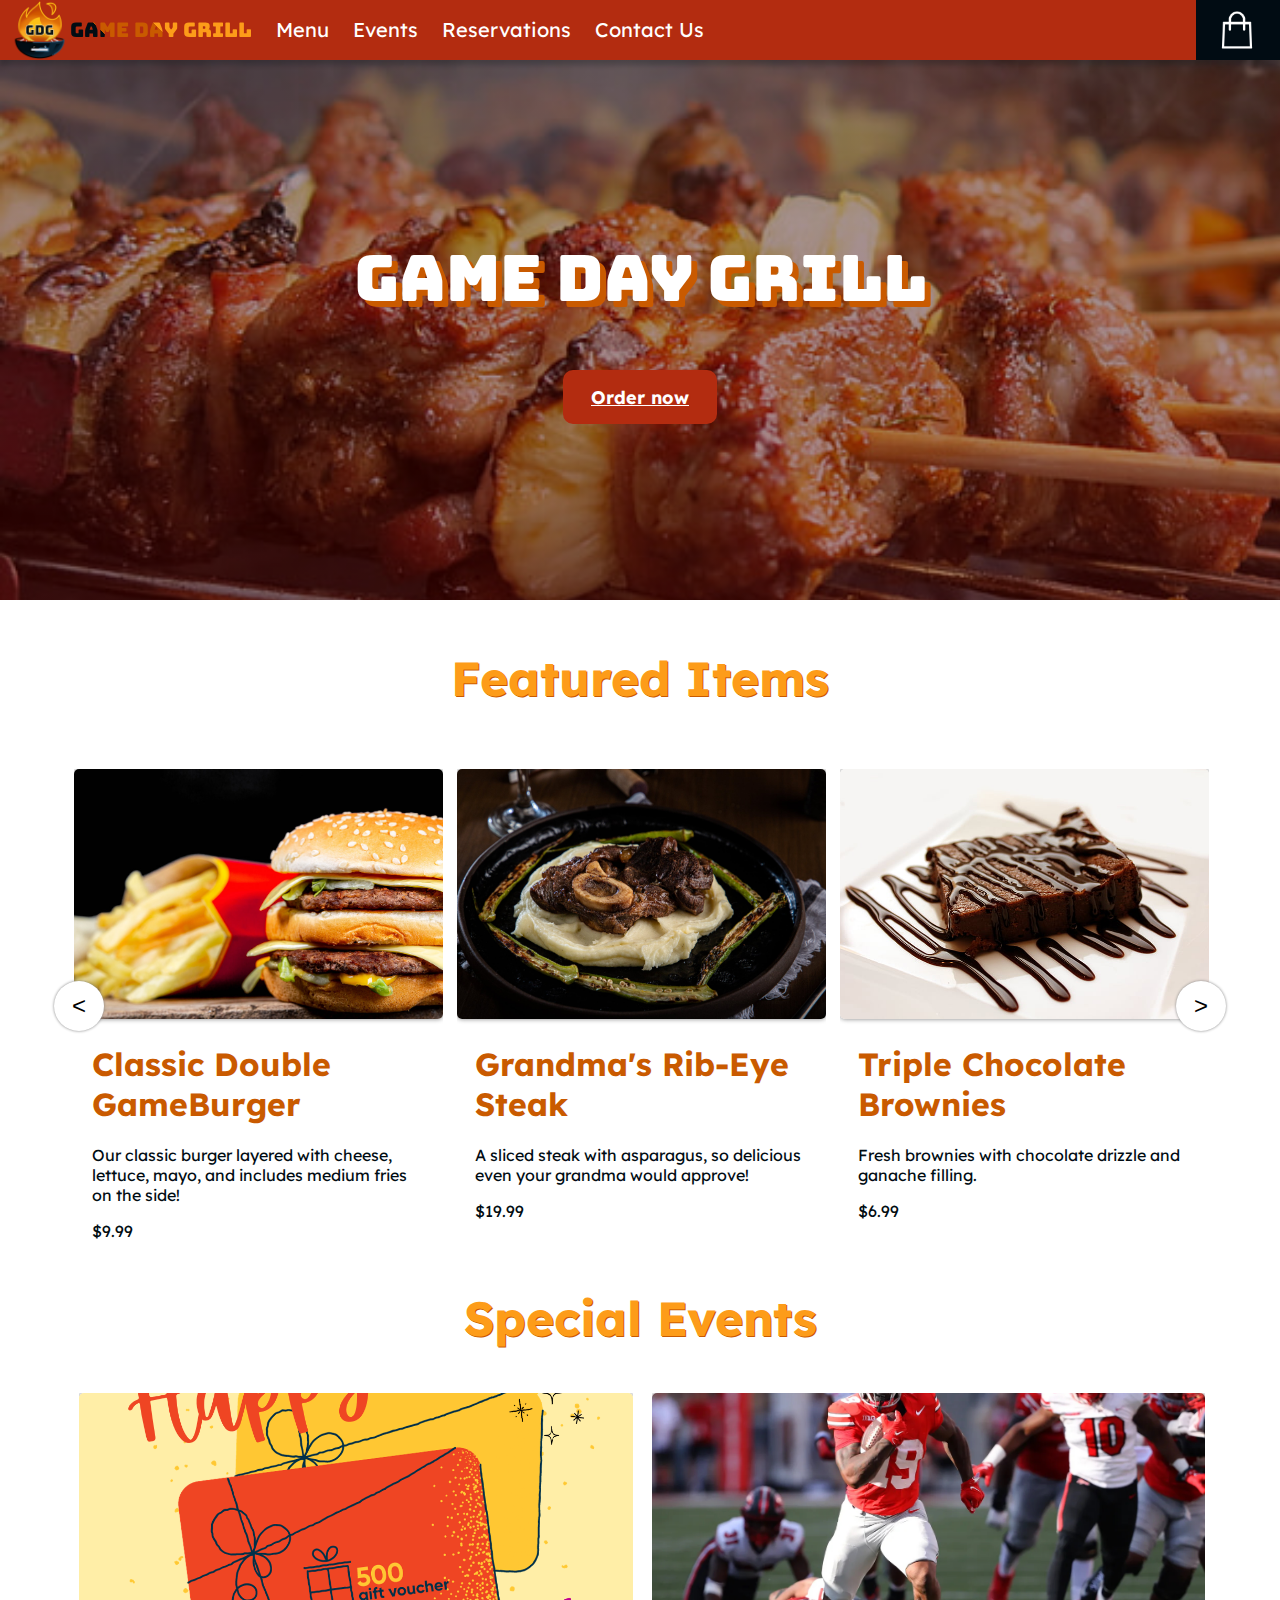
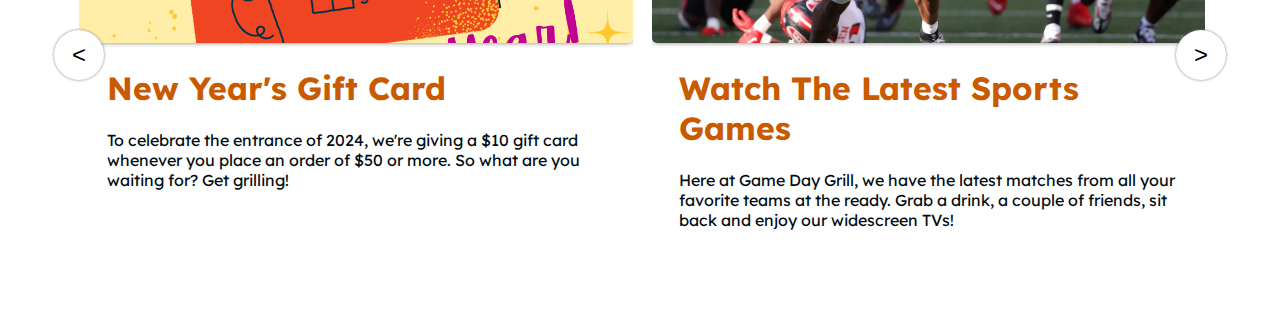
==== index.html @ a536de45 "Made navBar actually responsive this time" ====
<!DOCTYPE html>
<html lang="en-US">
    <head>
        <title>Game Day Grill</title>
        <link rel="icon" type="image/png" href="images/icon.PNG">

        <!-- Linking the General CSS Sheet -->
        <link href="general.css" rel="stylesheet">   <!-- Setting favicon -->

        <meta charset="utf-8" />
        <meta name="viewport" content="width=device-width" />

        <!-- Making homepage-specific CSS -->
        <style>
            .homeHeader{
                display: flex;
                margin-top: 60px;
                height: 60vh;
                background: linear-gradient( rgba(0, 0, 0, 0.368), rgba(91, 0, 0, 0.522) ), url("images/header.jpeg");
                background-size: cover;
                background-position-y: 80vh;
                background-attachment: fixed;
                text-align: center;
            }
                .homeWrapper{
                    margin: auto;
                }
                    .homeHeader h1{
                        font: 4rem "Bungee", sans-serif;
                        color: white;
                        text-shadow: 6px 6px var(--subAccent);
                        margin: 0;
                    }
                    .orderButton{
                        display: inline-flex;
                        justify-content: center;
                        align-items: center;
                        background-color: var(--darkAccent);
                        border: 2px solid var(--darkAccent);
                        border-radius: 10px;
                        height: 50px;
                        width: 150px;
                        text-shadow: 1px 1px 1px var(--darkAccent);
                        font: bold 18px "Lexend", sans-serif;
                        color: white;
                        margin-top: 50px;
                        transition: all 0.2s ease-out;
                    }
                    .homeWrapper a:hover{
                        background-color: var(--subAccent);
                        border-color: var(--subAccent);
                    }

                .menuHeader{
                    font: bold 3rem "Lexend", sans-serif;
                    width: 100%;
                    margin: 1em auto;
                    color: var(--subBg);
                    text-shadow: 1px 1px var(--subAccent);
                    text-align: center;
                }
                .menuContainer{
                    height: 500px;
                    max-width: 90%;
                    margin: auto;
                    position: relative;
                }
                    .menuContainer:hover{
                            cursor: grab;
                    }
                    .menuContainer button{
                        background-color: white;
                        border: none;
                        border-radius: 50%;
                        box-shadow: 0px 0px 3px gray;
                        position: absolute;
                        height: 50px;
                        width: 50px;
                        font-size: 1.5rem;
                        z-index: 1;
                        top: 50%;
                        transform: translateY(-50%);
                    }
                    .menuContainer button:hover{
                        cursor: pointer;
                    }
                    .menuContainer button:first-child{
                        left: -10px;
                    }
                    .menuContainer button:last-child{
                        right: -10px;
                    }

                    .menuWrapper{
                        height: 100%;
                        scroll-behavior: smooth;
                        white-space: nowrap;
                        overflow: hidden;
                    }
                    .menuWrapper.dragging{
                        cursor: grabbing;
                        scroll-behavior: auto;
                    }
                        .menuWrapper .slideItem{
                            display: inline-block;
                            width: calc(calc(100% - 45px) / 3);
                            height: 95%;
                            margin-left: 10px;
                            margin-top: 12.5px;
                            vertical-align: middle;
                            overflow: scroll;
                        }
                        .menuWrapper .slideItem:last-child{
                            margin-right: 10px;
                        }
                            .menuWrapper .slideImg{
                                object-fit: cover;
                                width: 100%;
                                height: 250px;
                                border-radius: 5px;
                                box-shadow: 0px 0px 5px gray;
                                /* box-shadow: 7px 7px 0 var(--subBg); */
                            }
                .slideText{
                    white-space: normal;
                    font-size: 1rem;
                    width: 90%;
                    margin: auto;
                    text-align: left;
                }
                .slideText h1{
                    display: block;
                    font-size: 2rem;
                    height: fit-content;
                    color: var(--subAccent);
                }
                .slideText p{
                    height: fit-content;
                }
                @media screen and (max-width: 1140px){
                    .menuWrapper .slideItem{
                        width: calc(calc(100% - 30px) / 2);
                    }
                }

                @media screen and (max-width: 950px){
                    .menuWrapper .slideItem{
                        width: calc(100% - 20px);
                    }
                }

                @media screen and (max-width: 400px){
                    .menuContainer{
                        height: 600px;
                    }
                }

            .eventsHeader{
                font: bold 3rem "Lexend", sans-serif;
                width: 100%;
                margin: 2em em;
                color: var(--subBg);
                text-shadow: 1px 1px var(--subAccent);
                text-align: center;
            }
            .eventsContainer{
                height: 550px;
                max-width: 90%;
                margin: auto;
                position: relative;
            }
                .eventsContainer:hover{
                    cursor: grab;
                }
                .eventsContainer button{
                    background-color: white;
                    border: none;
                    border-radius: 50%;
                    box-shadow: 0px 0px 3px gray;
                    position: absolute;
                    height: 50px;
                    width: 50px;
                    font-size: 1.5rem;
                    z-index: 1;
                    top: 50%;
                    transform: translateY(-50%);
                }
                .eventsContainer button:hover{
                    cursor: pointer;
                }
                .eventsContainer button:first-child{
                    left: -10px;
                }
                .eventsContainer button:last-child{
                    right: -10px;
                }

                .eventsWrapper{
                    height: 100%;
                    scroll-behavior: smooth;
                    white-space: nowrap;
                    overflow: hidden;
                }
                    .eventsWrapper.dragging{
                        cursor: grabbing;
                        scroll-behavior: auto;
                    }
                    .eventsWrapper .slideItem{
                        display: inline-block;
                        width: calc(calc(100% - 45px) / 2);
                        height: 95%;
                        margin-top: 12.5px;
                        margin-left: 15px;
                        vertical-align: middle;
                        overflow: scroll;
                    }
                        .eventsWrapper .slideItem:last-child{
                            margin-right: 15px;
                            text-align: center;
                            border-radius: 5px;
                            font-size: 1.5rem;
                        }
                        .eventsWrapper .slideItem:last-child p{
                            margin-top: 50px;
                        }
                        .eventsWrapper .slideImg{
                            object-fit: cover;
                            width: 100%;
                            height: 250px;
                            border-radius: 5px;
                            box-shadow: 0px 0px 5px gray;
                        }
                        .eventsWrapper a{
                            background-color: var(--darkAccent);
                            border-radius: 15px;
                            width: 50%;
                            height: 20%;
                            color: white;
                            display: inline-flex;
                            justify-content: center;
                            align-items: center;
                            height: 10%;
                            width: 50%;
                            font: bold 18px "Lexend", sans-serif;
                            color: white;
                        }
                        .eventsWrapper a:hover{
                            transition: all 0.2s ease-out;
                            cursor: pointer;
                            background-color: var(--subAccent);
                        }
                @media (max-width: 1015px){
                    .eventsWrapper .slideItem{
                        width: calc(100% - 20px);
                    }
                }

                @media (max-width: 500px){
                    .eventsContainer{
                        height: 700px;
                    }
                }
        </style>
    </head>

    <body>
        <nav class="navBar">
            <a href="index.html"><img src="images/icon.PNG"><p>Game Day Grill</p></a>
            <a href="menu.html">Menu</a>
            <a href="events.html">Events</a>
            <a href="reservations.html">Reservations</a>
            <a href="contact-us.html">Contact Us</a>
            <button onclick="updateNavBar()">&#9776;</button>
            <a href="cart.html"></a>
        </nav>

        <div class="homeHeader">
            <div class="homeWrapper">
                <h1>Game Day Grill</h1>
                <a class="orderButton" href="menu.html">Order now</a>
            </div>
        </div>
        
        <h1 class="menuHeader">Featured Items</h1>

        <div class="menuContainer">
            <button class="arrowSlider" id="left">&lt;</button>
            <div class="menuWrapper">
                <div class="slideItem" draggable="false">
                    <!-- Original photo: https://foto.wuestenigel.com/burger-and-fries-on-dark-background/
                        The license requires it to be linked back: https://creativecommons.org/licenses/by/2.0/ -->
                    <img src="images/burger-fries.jpeg" class="slideImg" alt="Image of a double burger and fries in the background">
                    <div class="slideText">
                        <h1>Classic Double GameBurger</h1>
                        <p>Our classic burger layered with cheese, lettuce, mayo, and includes medium fries on the side!</p>
                        <p>$9.99 </p>
                    </div>
                </div>
                <div class="slideItem" draggable="false">
                    <!-- Note: https://www.flickr.com/photos/ilove9and23/11497620976 is the source of the image. 
                        Title: 12oz Rib Eye Steak with Mashed Potatoes and Buttered Broccoli
                        Author: Debbie Tingzon 
                        License: Creative Commons by 2.0-->
                    <img src="images/steak-with-mashed-potatoes.jpeg" class="slideImg" alt="Image of a rib-eyed steak with mashed potatoes and broccoli">
                    <div class="slideText">
                        <h1>Grandma's Rib-Eye Steak</h1>
                        <p>A sliced steak with asparagus, so delicious even your grandma would approve! </p>
                        <p>$19.99 </p>
                    </div>
                </div>
                <div class="slideItem" draggable="false">
                    <img src="images/brownies.jpeg" class="slideImg" alt="A chocolate brownie on a white plate decorated with chocolate drizzle">
                    <div class="slideText">
                        <h1>Triple Chocolate Brownies</h1>
                        <p>Fresh brownies with chocolate drizzle and ganache filling.</p>
                        <p>$6.99 </p>
                    </div>
                </div>
                <div class="slideItem" draggable="false">
                    <img src="images/passion-fruit-daiquiri.jpeg" class="slideImg">
                    <div class="slideText">
                        <h1>Passion Fruit Daquiri</h1>
                        <p>A smooth, sweet drink that pairs perfectly with night of fun and laughter.</p>
                        <p>$8.99</p>
                    </div>
                </div>
                <div class="slideItem" draggable="false">
                    <!-- original source: https://foto.wuestenigel.com/cottage-cheese-sweet-balls-deep-fried/
                        license: https://creativecommons.org/licenses/by/2.0/ -->
                    <img src="images/cheese-louise.jpeg" class="slideImg">
                    <div class="slideText">
                        <h1>Cheese Louise!</h1>
                        <p>Deep fried mozzarella balls that fill your mouth with delicious cheese in every bite.</p>
                        <p>$6.99</p>
                    </div>
                </div>
            </div>
            <button class="arrowSlider" id="right">&gt;</button>
        </div>

        <h1 class="eventsHeader">Special Events</h1>

        <div class="eventsContainer">
            <button class="arrowSlider" id="left">&lt;</button>
            <div class="eventsWrapper">
                <div class="slideItem" draggable="false">
                    <img src="images/promotion.png" class="slideImg">
                    <div class="slideText">
                        <h1>New Year's Gift Card</h1>
                        <p>To celebrate the entrance of 2024, we're giving a $10 gift card whenever you place an order of $50 or more. So what are you waiting for? Get grilling!</p>
                    </div>
                </div>
                <div class="slideItem" draggable="false">
                    <img src="images/football-touchdown.jpg" alt="Ohio State running back Chip Trayanum (19) runs for a touchdown during the second quarter against Western Kentucky"class="slideImg">
                    <div class="slideText">
                        <h1>Watch The Latest Sports Games</h1>
                        <p>Here at Game Day Grill, we have the latest matches from all your favorite teams at the ready. Grab a drink, a couple of friends, sit back and enjoy our widescreen TVs!</p>
                    </div>
                </div>
                <div class="slideItem" draggable="false">
                    <img src="images/pool-table.jpg!d" alt="Two female friends enjoying pool game" class="slideImg">
                    <div class="slideText">
                        <h1>Play Games With Your Friends and Family</h1>
                        <p>Want something else to do during off-season? We offer a variety of games, tables, and places to have fun while you eat! Every day is a Game Day.</p>
                    </div>
                </div>
                <div class="slideItem" draggable="false">
                    <p>Still interested?</p>
                    <a href="events.html"tabindex="0">Learn More</a>
                </div>
            </div>
            <button class="arrowSlider" id="right">&gt;</button>
        </div>
    </body>

    <script src="index.js"></script>
    <script src="general.js"></script>
</html>
---- general.css ----
/* Importing Google Fonts */
@import url('https://fonts.googleapis.com/css2?family=Bungee&family=Lexend:wght@400;800&family=Poppins&display=swap');

html {
    background-color: white;
}

:root {
    --mainBg: #DADCE7;
    --subBg: #fd9c19;
    --mainText: #010C13;
    --accent: #ffe84f;
    --subAccent: #c95a00;
    --darkAccent: #b32c10;
}

body {
    max-width: 1800px;
    margin: auto; /* this centers the body horizontally */
    color: var(--mainText);
    font: 1rem "Lexend", sans-serif; /* font size is subject to change depending on accessibility */
}

.navBar{
    width: 100%;
    max-width: 1800px;
    height: 60px;
    box-shadow: 0px 5px 5px #010c133b;
    background-color: var(--darkAccent);
    position: fixed;
    top: 0;
    z-index: 2;
}

.navBar a{
    color: white;
    line-height: 60px;
    text-align: center;
    font-size: 20px;
    padding: 0px 12px;
    text-decoration: none;
    height: 60px;
    float: left;
    background-color: var(--darkAccent);
    transition: background-color 0.3s ease-in;  /* to make the links fade in and out when hovered */
}

.navBar button{
    display: none;
    float: right;
    height: 60px;
    width: 60px;
    font-size: 40px;
    background-color: var(--darkAccent);
    color: white;
    border: none;
    transition: background-color 0.3s ease-in;  /* to make the button fade in and out when hovered */
}

.navBar a:hover, .navBar button:hover{
    cursor: pointer;
    background-color: var(--subAccent);
}

.navBar a:focus, .navBar a:last-child:focus, .navBar button:focus{
    outline: none;
    background-color: var(--subAccent);
}

.navBar a.active{
    background-color: var(--subBg);
    color: var(--mainText);
}

.navBar a.active:focus{
    background-color: var(--subAccent);
}

.navBar a:first-child{
    display: flex;
    justify-content: center;
    align-items: center;
    padding-left: 10px;
    font-family: "Bungee", sans-serif;
    color: black;
    margin: auto;
}

.navBar a:first-child img{
    height: 60px;
}

.navBar a:first-child p{
    background-color: var(--mainText);
    background-image: linear-gradient(
            45deg,
            var(--mainText) 25%, 
            var(--subAccent) 25%, 
            var(--subAccent) 50%, 
            var(--subBg) 50%);
    background-size: 100%;
    background-repeat: repeat;
    -webkit-background-clip: text;
    -webkit-text-fill-color: transparent; 
    animation: move-text-bg-reverse 0.5s ease forwards;
}

.navBar a:first-child p:hover{
    animation: move-text-bg 0.5s ease-in forwards;
}

@keyframes move-text-bg {
    0% {
        background-size: 100%;
    }
    100% {
        background-size: 650%;
    }
}

@keyframes move-text-bg-reverse {
    0% {
        background-size: 650%;
    }
    100% {
        background-size: 100%;
    }
}
.navBar a:first-child:hover, a:last-child:hover{
    background-color: var(--darkAccent);
}

.navBar a:last-child{
    float: right;
    background-color: var(--mainText);
    background-image: url("images/shopping-bag.png");
    background-size: 50%;
    width: 60px;
    background-position: 20px;
    background-repeat: no-repeat;
}

/* might change this to be a js function */
@media screen and (max-width: 800px){
    .navBar > a{
        display: none;
    }

    .navBar.responsive {position: relative;}
    .navBar.responsive button {
        position: absolute;
        right: 0;
        top: 0;
    }
    .navBar.responsive a:last-child{
        position: absolute;
        right: 60px;
        top: 0;
    }
    .navBar.responsive a {
        float: none;
        display: block;
        text-align: left;
    }
    .navBar a:first-child{
        display: flex;
        justify-content: left;
    }
    .navBar a:last-child, .navBar button{
        display: block;
    }
}

@media screen and (max-width: 450px){
    .navBar a p{
        display: none;
    }
    .navBar a:first-child{
        margin-left: 5px;
        background-size: 70%;
    }
}
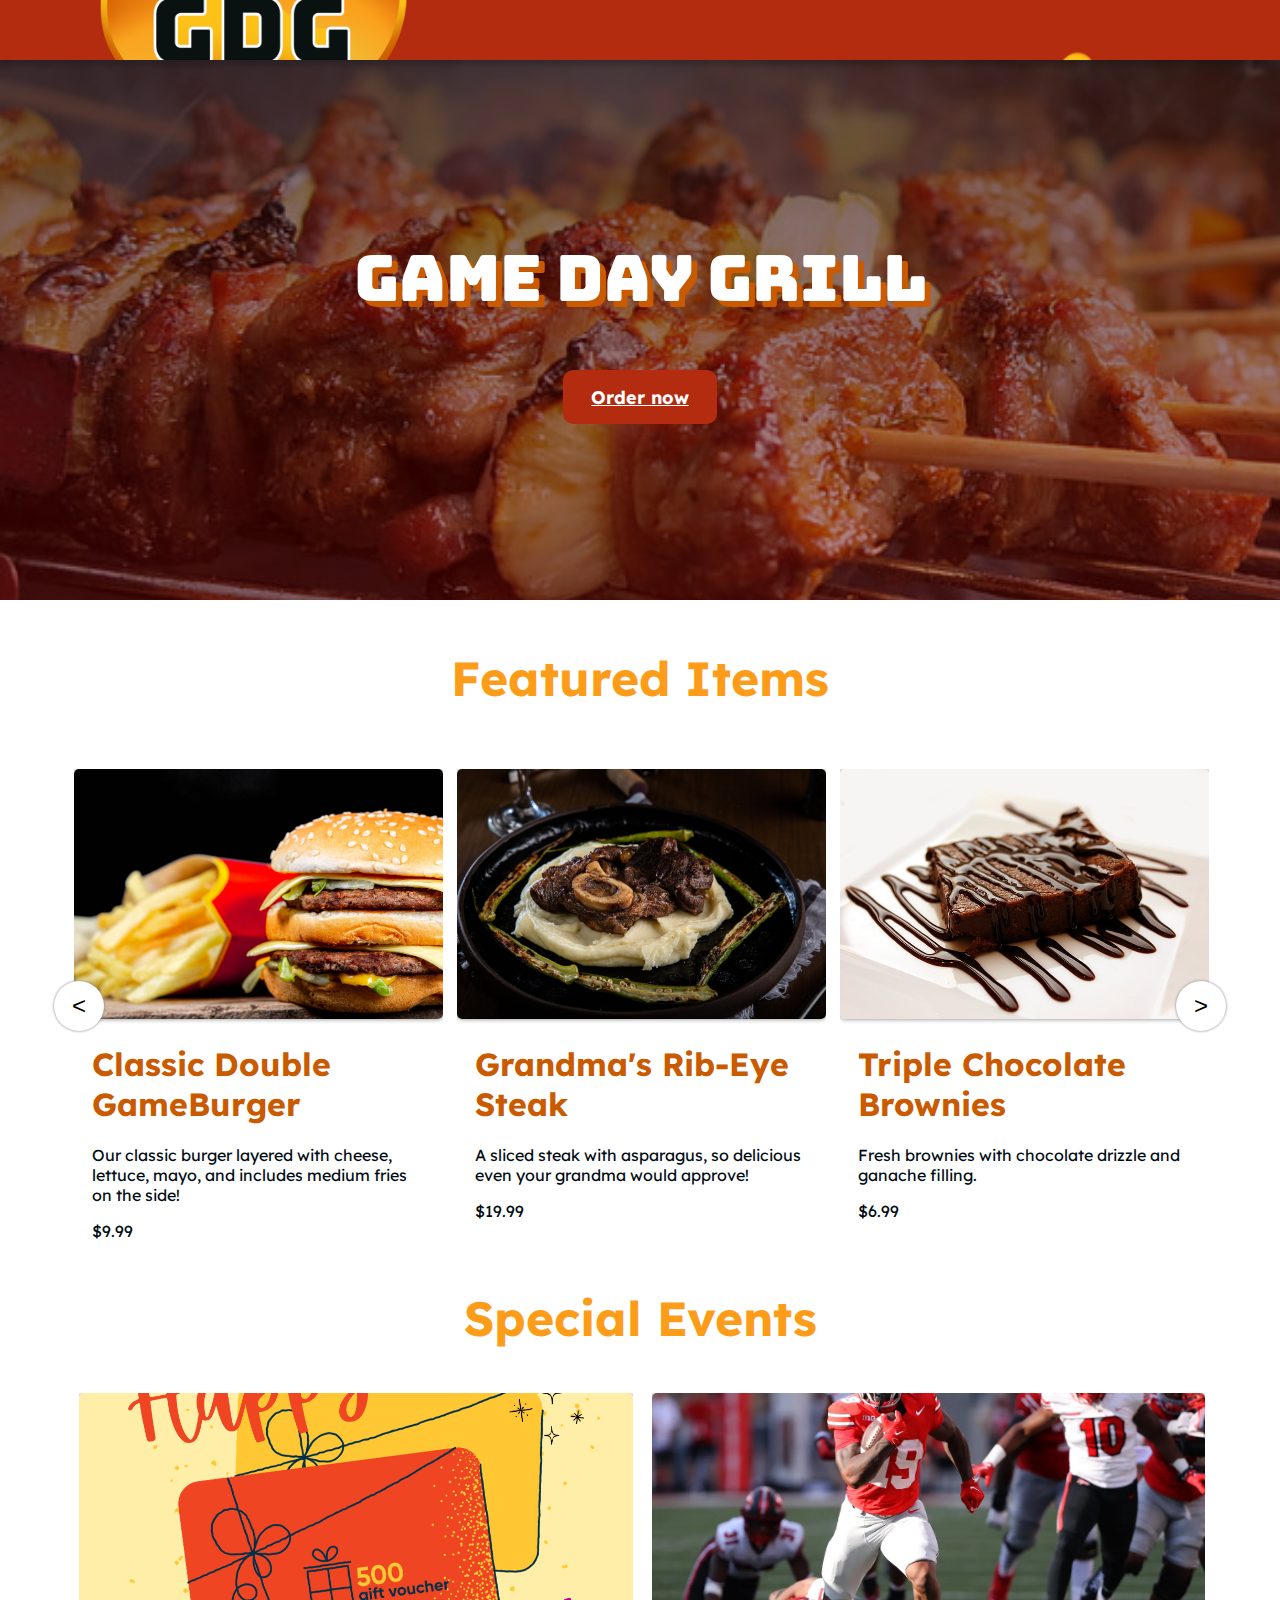
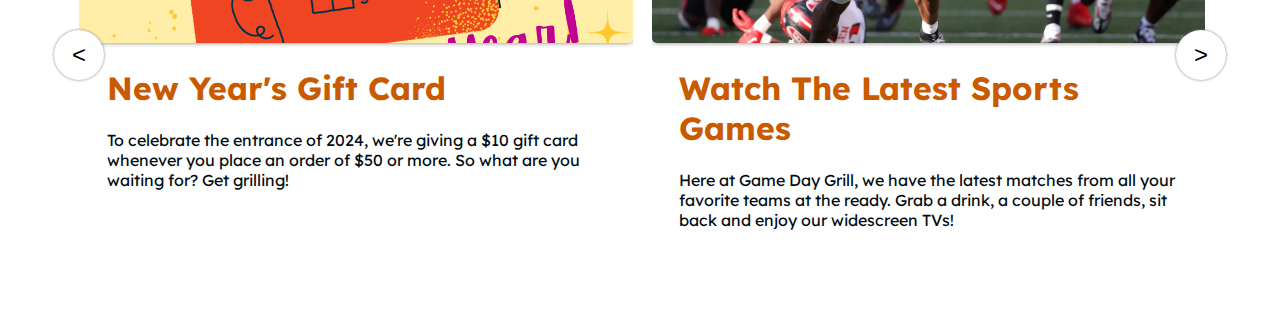
==== commit 048bc49a: "Refined some more" ====
--- a/index.html
+++ b/index.html
@@ -16,7 +16,7 @@
                 display: flex;
                 margin-top: 60px;
                 height: 60vh;
-                background: linear-gradient( rgba(0, 0, 0, 0.368), rgba(91, 0, 0, 0.522) ), url("images/header.jpeg");
+                background: linear-gradient( rgba(0, 0, 0, 0.675), rgba(126, 0, 0, 0.455) ), url("images/header.jpeg");
                 background-size: cover;
                 background-position-y: 80vh;
                 background-attachment: fixed;
@@ -56,7 +56,7 @@
                     width: 100%;
                     margin: 1em auto;
                     color: var(--subBg);
-                    text-shadow: 1px 1px var(--subAccent);
+                    /* text-shadow: 1px 1px var(--subAccent); */
                     text-align: center;
                 }
                 .menuContainer{
@@ -160,7 +160,7 @@
                 width: 100%;
                 margin: 2em em;
                 color: var(--subBg);
-                text-shadow: 1px 1px var(--subAccent);
+                /* text-shadow: 1px 1px var(--subAccent); */
                 text-align: center;
             }
             .eventsContainer{
--- a/general.css
+++ b/general.css
@@ -25,14 +25,16 @@
     width: 100%;
     max-width: 1800px;
     height: 60px;
+    /* border-bottom: 3px solid var(--subBg); */
     box-shadow: 0px 5px 5px #010c133b;
     background-color: var(--darkAccent);
     position: fixed;
     top: 0;
+    overflow: hidden;
     z-index: 2;
 }
 
-.navBar a{
+.navBar a {
     color: white;
     line-height: 60px;
     text-align: center;
@@ -42,27 +44,14 @@
     height: 60px;
     float: left;
     background-color: var(--darkAccent);
-    transition: background-color 0.3s ease-in;  /* to make the links fade in and out when hovered */
+    transition: all 0.3s ease-out;  /* to make the links fade in and out when hovered */
 }
 
-.navBar button{
-    display: none;
-    float: right;
-    height: 60px;
-    width: 60px;
-    font-size: 40px;
-    background-color: var(--darkAccent);
-    color: white;
-    border: none;
-    transition: background-color 0.3s ease-in;  /* to make the button fade in and out when hovered */
-}
-
-.navBar a:hover, .navBar button:hover{
-    cursor: pointer;
+.navBar a:hover{
     background-color: var(--subAccent);
 }
 
-.navBar a:focus, .navBar a:last-child:focus, .navBar button:focus{
+.navBar a:focus, .navBar a:last-child:focus{
     outline: none;
     background-color: var(--subAccent);
 }
@@ -77,20 +66,17 @@
 }
 
 .navBar a:first-child{
-    display: flex;
-    justify-content: center;
-    align-items: center;
-    padding-left: 10px;
+    background-image: url("images/icon.PNG");
+    background-size: 20%;
+    background-position: 2.5%;
+    background-repeat: no-repeat;
+    padding-left: 60px;
     font-family: "Bungee", sans-serif;
     color: black;
     margin: auto;
 }
 
-.navBar a:first-child img{
-    height: 60px;
-}
-
-.navBar a:first-child p{
+.navBar a:first-child span{
     background-color: var(--mainText);
     background-image: linear-gradient(
             45deg,
@@ -105,8 +91,8 @@
     animation: move-text-bg-reverse 0.5s ease forwards;
 }
 
-.navBar a:first-child p:hover{
-    animation: move-text-bg 0.5s ease-in forwards;
+.navBar a:first-child span:hover{
+        animation: move-text-bg 0.5s ease-in forwards;
 }
 
 @keyframes move-text-bg {
@@ -145,38 +131,12 @@
     .navBar > a{
         display: none;
     }
-
-    .navBar.responsive {position: relative;}
-    .navBar.responsive button {
-        position: absolute;
-        right: 0;
-        top: 0;
-    }
-    .navBar.responsive a:last-child{
-        position: absolute;
-        right: 60px;
-        top: 0;
-    }
-    .navBar.responsive a {
-        float: none;
-        display: block;
-        text-align: left;
-    }
-    .navBar a:first-child{
-        display: flex;
-        justify-content: left;
-    }
-    .navBar a:last-child, .navBar button{
+    .navBar a:first-child, .navBar a:last-child{
         display: block;
     }
 }
 
-@media screen and (max-width: 450px){
-    .navBar a p{
-        display: none;
-    }
-    .navBar a:first-child{
-        margin-left: 5px;
-        background-size: 70%;
-    }
-}+
+
+/* just need a top border, so this should be changed from
+    "border" shorthand to "border-top: 1px solid black;" */
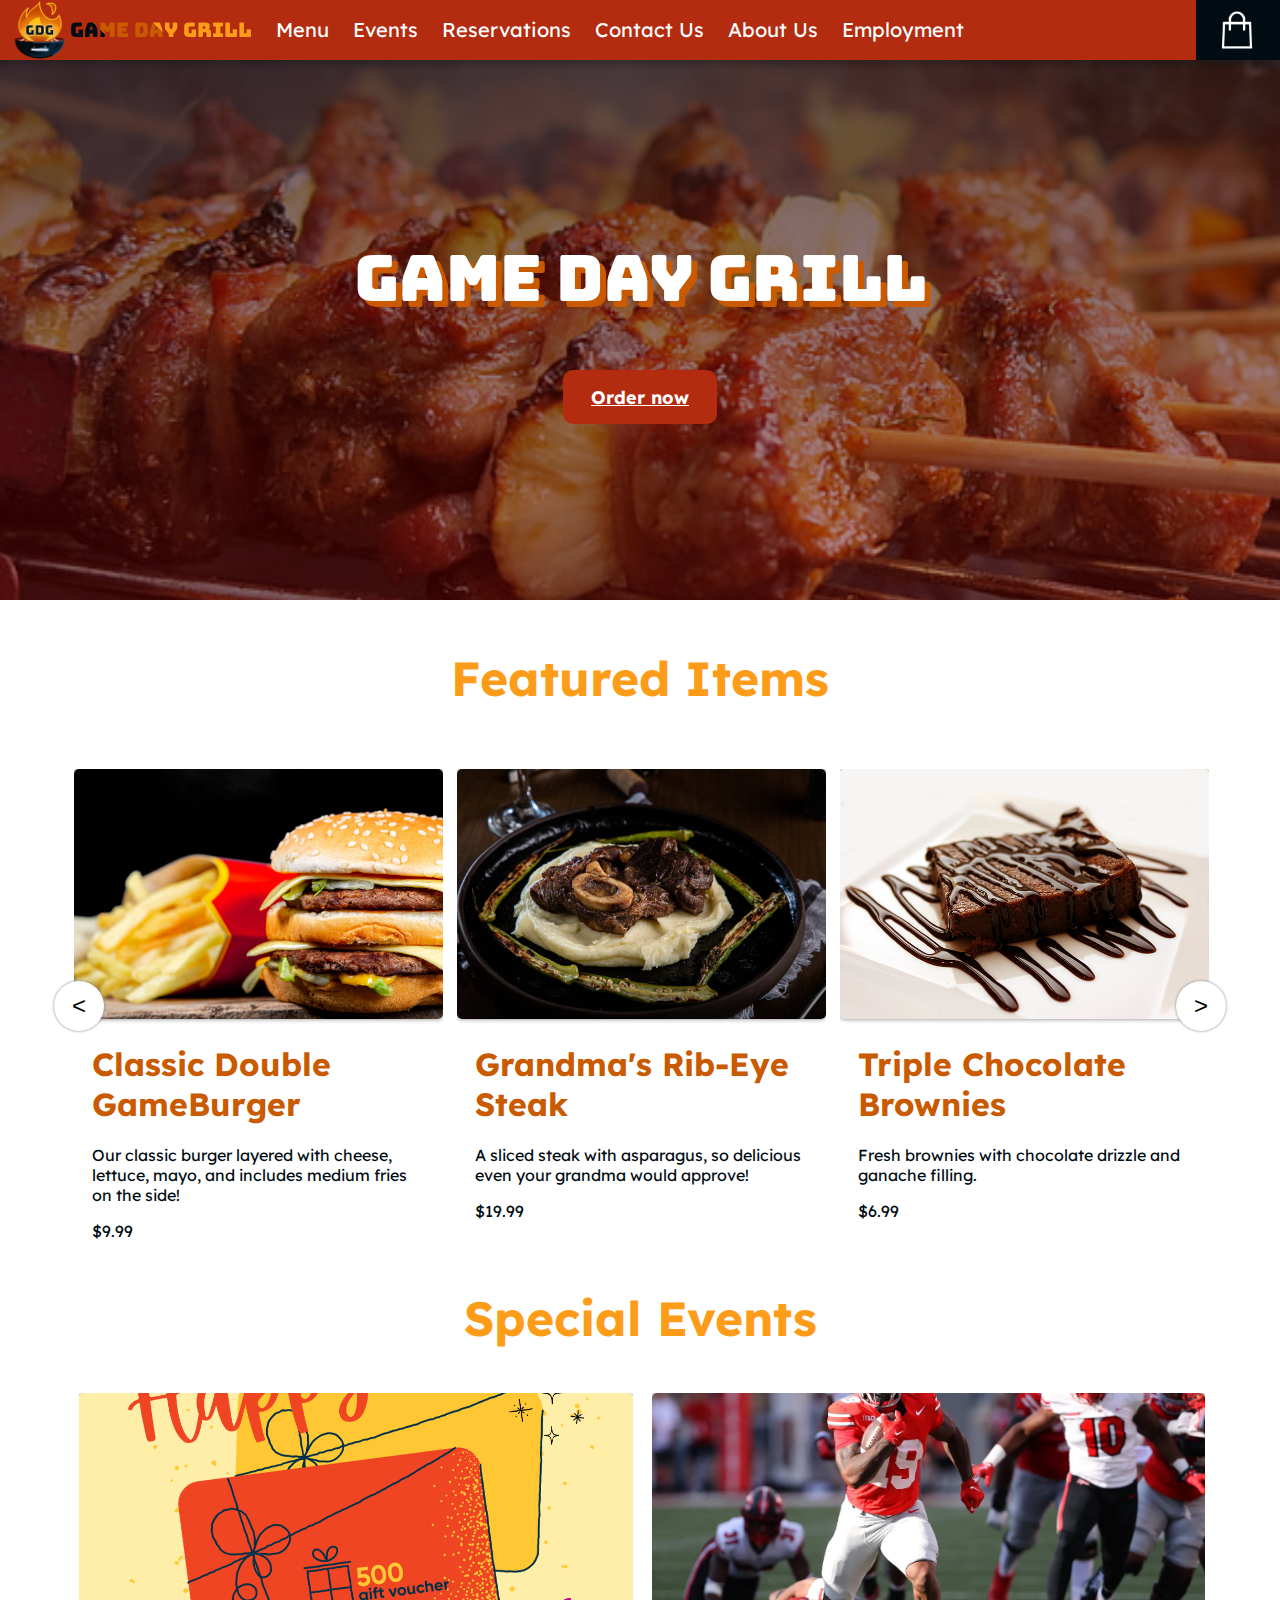
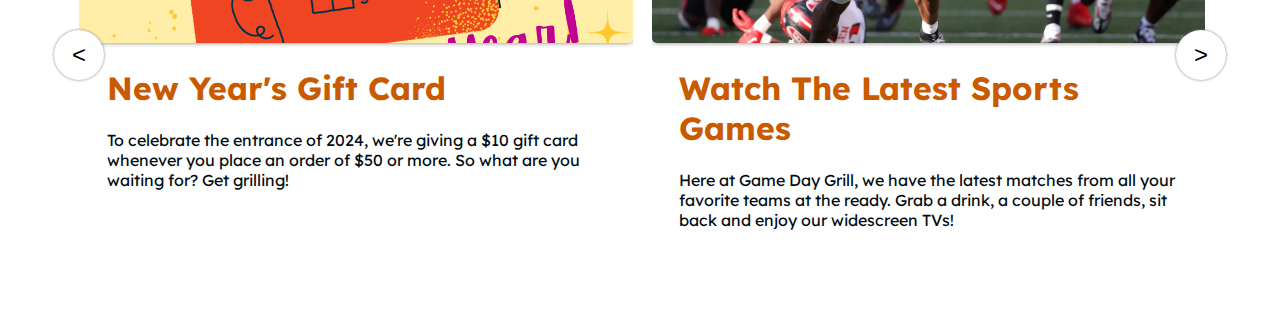
==== commit 6c91a9d2: "Final commit" ====
--- a/index.html
+++ b/index.html
@@ -270,6 +270,8 @@
             <a href="events.html">Events</a>
             <a href="reservations.html">Reservations</a>
             <a href="contact-us.html">Contact Us</a>
+            <a href="about-us.html">About Us</a>
+            <a href="employment.html">Employment</a>
             <button onclick="updateNavBar()">&#9776;</button>
             <a href="cart.html"></a>
         </nav>
--- a/general.css
+++ b/general.css
@@ -25,16 +25,14 @@
     width: 100%;
     max-width: 1800px;
     height: 60px;
-    /* border-bottom: 3px solid var(--subBg); */
     box-shadow: 0px 5px 5px #010c133b;
     background-color: var(--darkAccent);
     position: fixed;
     top: 0;
-    overflow: hidden;
     z-index: 2;
 }
 
-.navBar a {
+.navBar a{
     color: white;
     line-height: 60px;
     text-align: center;
@@ -44,14 +42,27 @@
     height: 60px;
     float: left;
     background-color: var(--darkAccent);
-    transition: all 0.3s ease-out;  /* to make the links fade in and out when hovered */
+    transition: background-color 0.3s ease-in;  /* to make the links fade in and out when hovered */
 }
 
-.navBar a:hover{
+.navBar button{
+    display: none;
+    float: right;
+    height: 60px;
+    width: 60px;
+    font-size: 40px;
+    background-color: var(--darkAccent);
+    color: white;
+    border: none;
+    transition: background-color 0.3s ease-in;  /* to make the button fade in and out when hovered */
+}
+
+.navBar a:hover, .navBar button:hover{
+    cursor: pointer;
     background-color: var(--subAccent);
 }
 
-.navBar a:focus, .navBar a:last-child:focus{
+.navBar a:focus, .navBar a:last-child:focus, .navBar button:focus{
     outline: none;
     background-color: var(--subAccent);
 }
@@ -66,17 +77,20 @@
 }
 
 .navBar a:first-child{
-    background-image: url("images/icon.PNG");
-    background-size: 20%;
-    background-position: 2.5%;
-    background-repeat: no-repeat;
-    padding-left: 60px;
+    display: flex;
+    justify-content: center;
+    align-items: center;
+    padding-left: 10px;
     font-family: "Bungee", sans-serif;
     color: black;
     margin: auto;
 }
 
-.navBar a:first-child span{
+.navBar a:first-child img{
+    height: 60px;
+}
+
+.navBar a:first-child p{
     background-color: var(--mainText);
     background-image: linear-gradient(
             45deg,
@@ -91,8 +105,8 @@
     animation: move-text-bg-reverse 0.5s ease forwards;
 }
 
-.navBar a:first-child span:hover{
-        animation: move-text-bg 0.5s ease-in forwards;
+.navBar a:first-child p:hover{
+    animation: move-text-bg 0.5s ease-in forwards;
 }
 
 @keyframes move-text-bg {
@@ -127,16 +141,42 @@
 }
 
 /* might change this to be a js function */
-@media screen and (max-width: 800px){
+@media screen and (max-width: 1100px){
     .navBar > a{
         display: none;
     }
-    .navBar a:first-child, .navBar a:last-child{
+
+    .navBar.responsive {position: relative;}
+    .navBar.responsive button {
+        position: absolute;
+        right: 0;
+        top: 0;
+    }
+    .navBar.responsive a:last-child{
+        position: absolute;
+        right: 60px;
+        top: 0;
+    }
+    .navBar.responsive a {
+        float: none;
+        display: block;
+        text-align: left;
+    }
+    .navBar a:first-child{
+        display: flex;
+        justify-content: left;
+    }
+    .navBar a:last-child, .navBar button{
         display: block;
     }
 }
 
-
-
-/* just need a top border, so this should be changed from
-    "border" shorthand to "border-top: 1px solid black;" */
+@media screen and (max-width: 450px){
+    .navBar a p{
+        display: none;
+    }
+    .navBar a:first-child{
+        margin-left: 5px;
+        background-size: 70%;
+    }
+}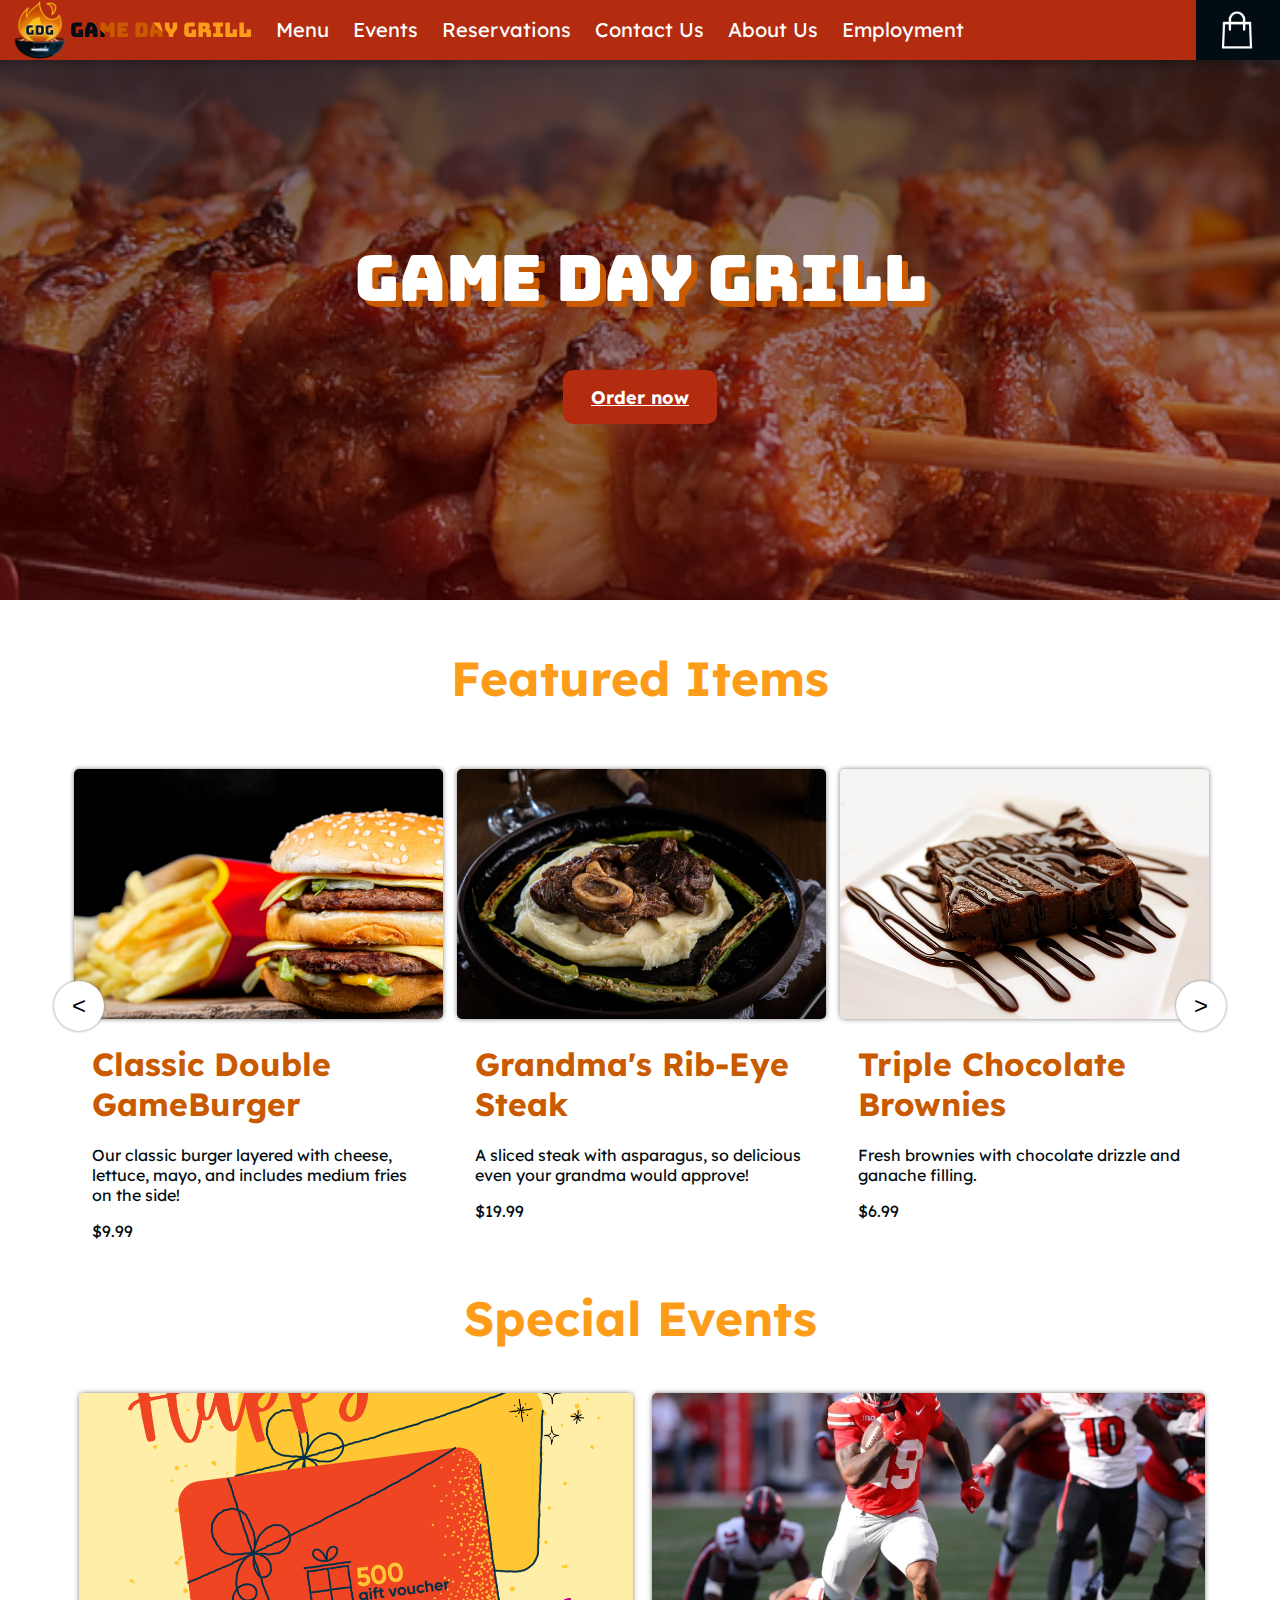
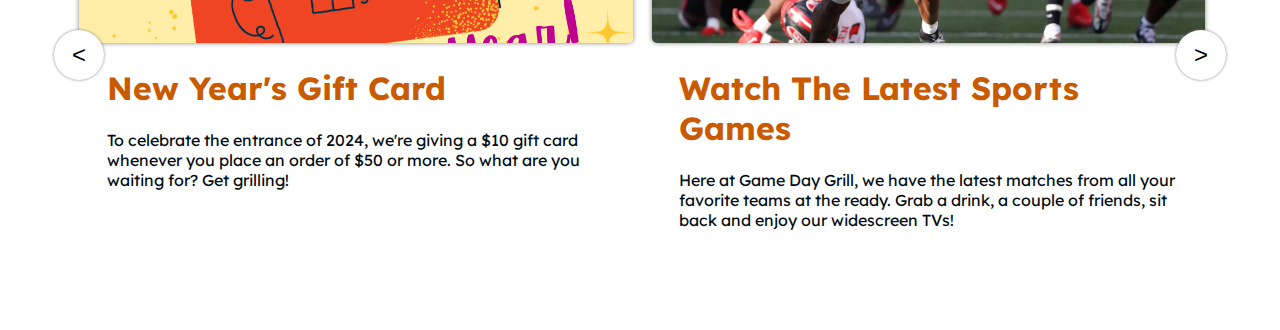
==== commit 42007317: "Added page transitions and fixed alert button" ====
--- a/index.html
+++ b/index.html
@@ -108,7 +108,7 @@
                             margin-left: 10px;
                             margin-top: 12.5px;
                             vertical-align: middle;
-                            overflow: scroll;
+                            /* overflow: scroll; */
                         }
                         .menuWrapper .slideItem:last-child{
                             margin-right: 10px;
@@ -212,7 +212,7 @@
                         margin-top: 12.5px;
                         margin-left: 15px;
                         vertical-align: middle;
-                        overflow: scroll;
+                        /* overflow: scroll; */
                     }
                         .eventsWrapper .slideItem:last-child{
                             margin-right: 15px;
@@ -265,21 +265,21 @@
 
     <body>
         <nav class="navBar">
-            <a href="index.html"><img src="images/icon.PNG"><p>Game Day Grill</p></a>
-            <a href="menu.html">Menu</a>
-            <a href="events.html">Events</a>
-            <a href="reservations.html">Reservations</a>
-            <a href="contact-us.html">Contact Us</a>
-            <a href="about-us.html">About Us</a>
-            <a href="employment.html">Employment</a>
+            <a class="pageLink"href="index.html"><img src="images/icon.PNG"><p>Game Day Grill</p></a>
+            <a class="pageLink"href="menu.html">Menu</a>
+            <a class="pageLink"href="events.html">Events</a>
+            <a class="pageLink"href="reservations.html">Reservations</a>
+            <a class="pageLink"href="contact-us.html">Contact Us</a>
+            <a class="pageLink"href="about-us.html">About Us</a>
+            <a class="pageLink"href="employment.html">Employment</a>
             <button onclick="updateNavBar()">&#9776;</button>
-            <a href="cart.html"></a>
+            <a class="pageLink"href="cart.html"></a>
         </nav>
 
         <div class="homeHeader">
             <div class="homeWrapper">
                 <h1>Game Day Grill</h1>
-                <a class="orderButton" href="menu.html">Order now</a>
+                <a class="orderButton pageLink" href="menu.html">Order now</a>
             </div>
         </div>
         
@@ -368,7 +368,7 @@
                 </div>
                 <div class="slideItem" draggable="false">
                     <p>Still interested?</p>
-                    <a href="events.html"tabindex="0">Learn More</a>
+                    <a class="pageLink"href="events.html"tabindex="0">Learn More</a>
                 </div>
             </div>
             <button class="arrowSlider" id="right">&gt;</button>
--- a/general.css
+++ b/general.css
@@ -19,6 +19,8 @@
     margin: auto; /* this centers the body horizontally */
     color: var(--mainText);
     font: 1rem "Lexend", sans-serif; /* font size is subject to change depending on accessibility */
+    opacity: 0;
+    transition: opacity 0.5s;
 }
 
 .navBar{
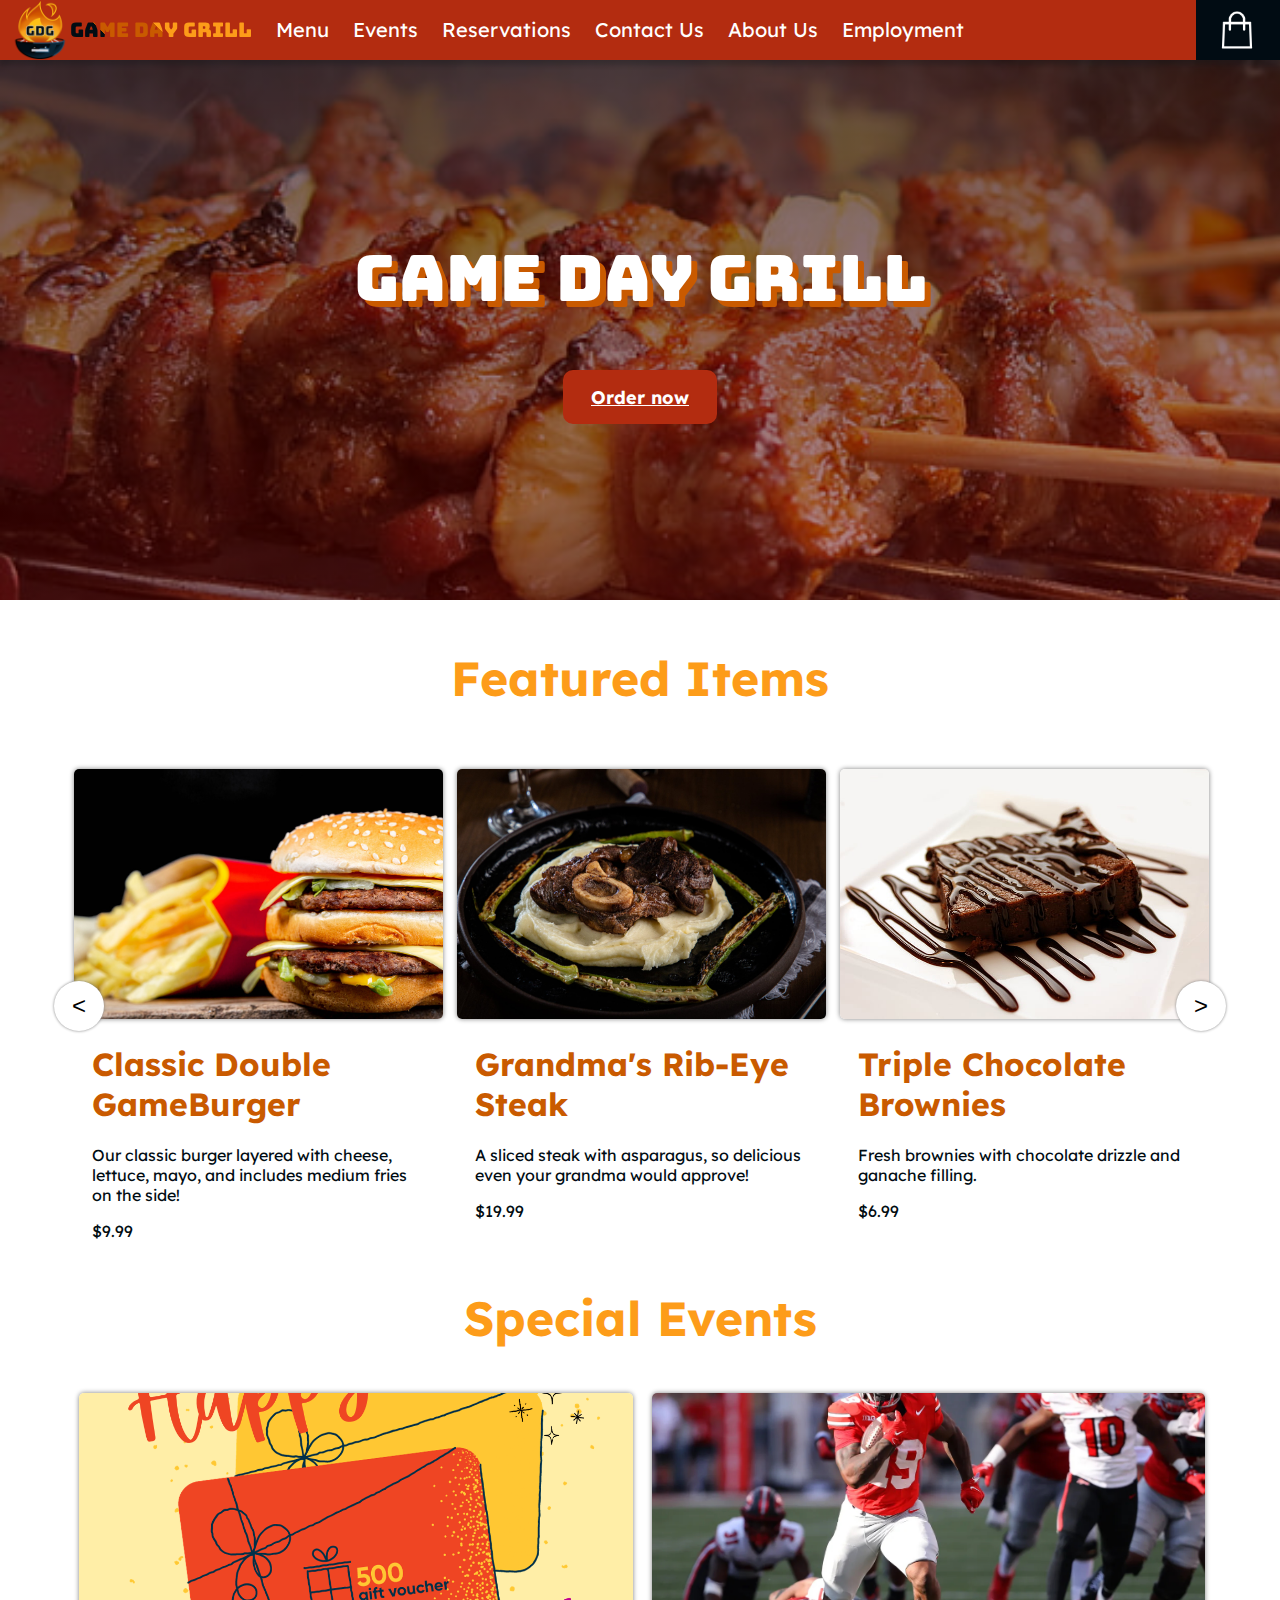
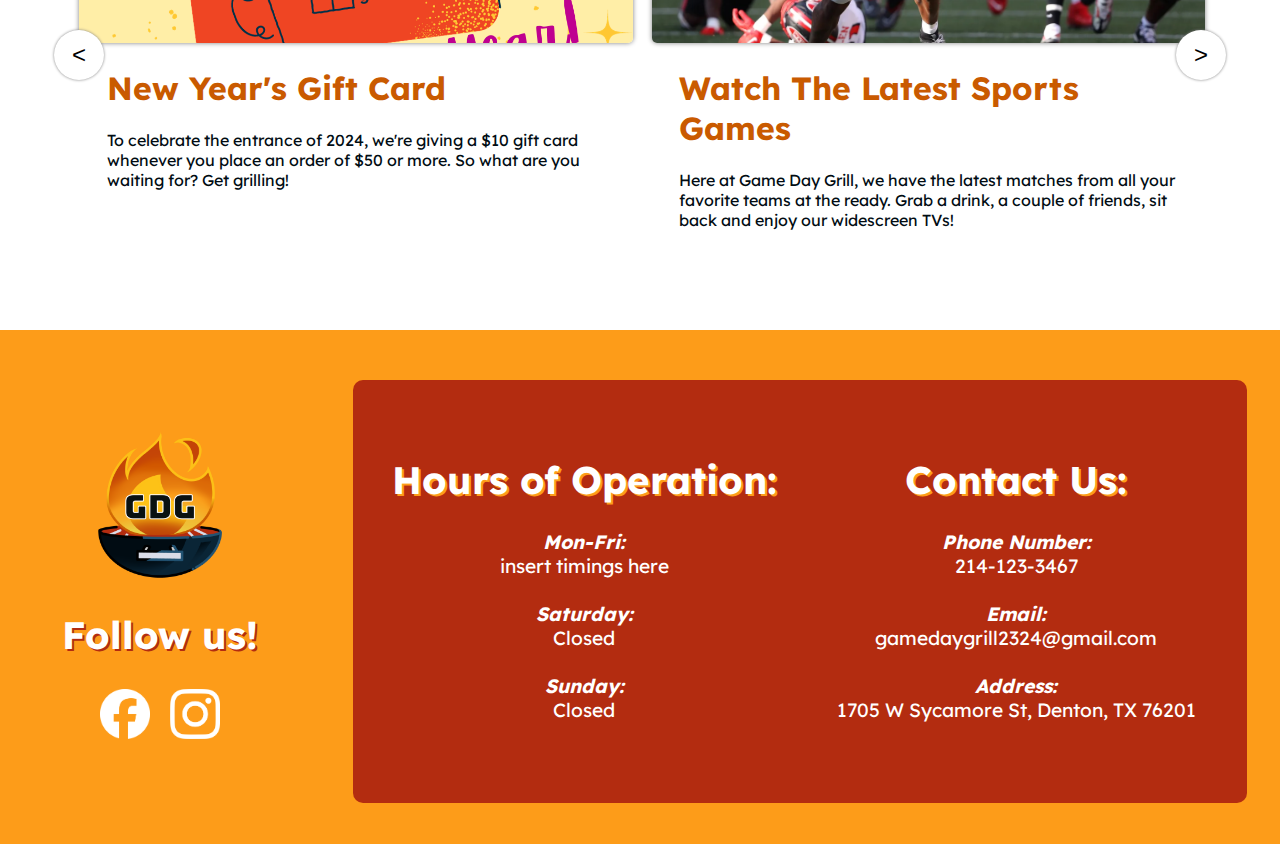
==== commit c84b5034: "Added footer" ====
--- a/index.html
+++ b/index.html
@@ -373,6 +373,42 @@
             </div>
             <button class="arrowSlider" id="right">&gt;</button>
         </div>
+
+        <footer>
+            <section class="links">
+                <img src="images/icon.PNG"> <br>
+                <h1>Follow us!</h1>
+                <div class="socialMedia">
+                    <a href="facebook.com"><img src="images/Facebook_Logo_Secondary.png"></a>
+                    <a href="instagram.com"><img src="images/Instagram_Glyph_White.png"></a>
+                </div>
+                
+            </section>
+            <section class="info">
+                <div class="hours">
+                    <h1>Hours of Operation:</h1>
+                    <ul>
+                        <strong><i>Mon-Fri:</i></strong>
+                        <br>insert timings here<br><br>
+                        <strong><i>Saturday:</i></strong>
+                        <br>Closed<br><br>
+                        <strong><i>Sunday:</i></strong>
+                        <br>Closed<br>
+                    </ul>
+                </div>
+                <div class="Contact">
+                    <h1>Contact Us:</h1>
+                    <ul>
+                        <strong><i>Phone Number:</i></strong>
+                        <br>214-123-3467<br><br>
+                        <strong><i>Email:</i></strong>
+                        <br>gamedaygrill2324@gmail.com<br><br>
+                        <strong><i>Address:</i></strong>
+                        <br>1705 W Sycamore St, Denton, TX 76201<br>
+                    </ul>
+                </div>
+            </section>
+        </footer>
     </body>
 
     <script src="index.js"></script>
--- a/general.css
+++ b/general.css
@@ -142,13 +142,68 @@
     background-repeat: no-repeat;
 }
 
+footer{
+    display: grid;
+    grid-template-columns: 1fr 3fr;
+    background-color: var(--subBg);
+    text-align: center;
+    color: white;
+    padding: 50px 0px;
+    font-size: 1.2rem;
+}
+    footer img{
+        width: 150px;
+        margin: auto;
+    }
+    footer h1{
+        text-shadow: 2px 2px 0px var(--subBg);
+    }
+    footer section{
+        width: 90%;
+        height: calc(90% - 50px);
+        margin: auto;
+        padding: 50px 15px;
+        border-radius: 10px;
+    }
+        footer .links h1{
+            text-shadow: 2px 2px 0px var(--darkAccent);
+        }
+        footer .socialMedia{
+            margin-top: 30px;
+            display: flex;
+            justify-content: center;
+            align-items: center;
+        }
+            footer .socialMedia a:hover{
+                background-color: transparent;
+            }
+            footer .socialMedia img{
+                width: 50px;
+                margin: auto 10px;
+                transition: all 0.2s ease-in;
+            }
+            footer .socialMedia img:hover{
+                transform: scale(1.1);
+            }
+        footer .info{
+            display: grid;
+            grid-template-columns: 1fr 1fr;
+            background-color: var(--darkAccent);
+            transition: all 0.2s ease;
+        }
+        footer .info:hover{
+            transform: scale(1.01);
+        }
+        footer section ul{
+            padding-left: 0;
+        }
+
 /* might change this to be a js function */
 @media screen and (max-width: 1100px){
     .navBar > a{
         display: none;
     }
 
-    .navBar.responsive {position: relative;}
     .navBar.responsive button {
         position: absolute;
         right: 0;
@@ -173,6 +228,15 @@
     }
 }
 
+@media screen and (max-width: 800px){
+    footer{
+        grid-template-columns: 1fr;
+    }
+    footer .info{
+        grid-template-columns: 1fr;
+    }
+}
+
 @media screen and (max-width: 450px){
     .navBar a p{
         display: none;
@@ -181,4 +245,5 @@
         margin-left: 5px;
         background-size: 70%;
     }
-}+}
+
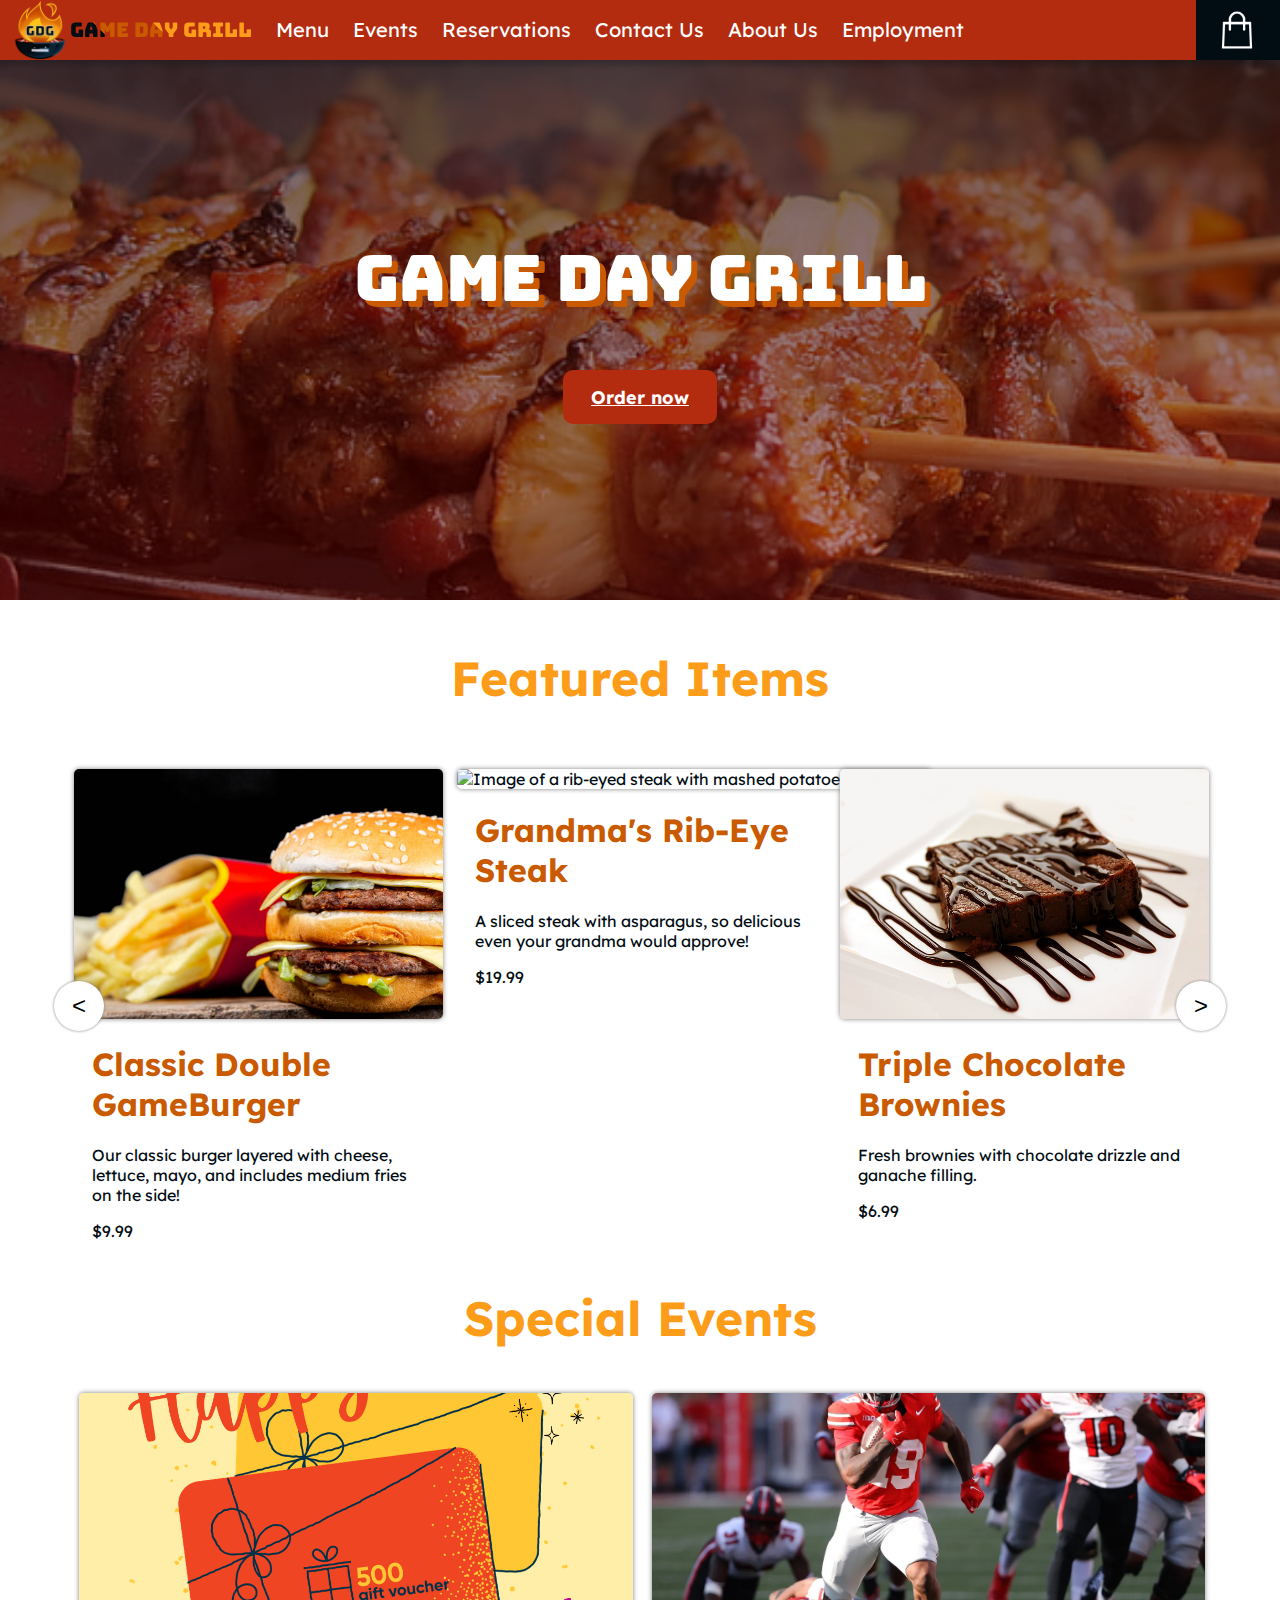
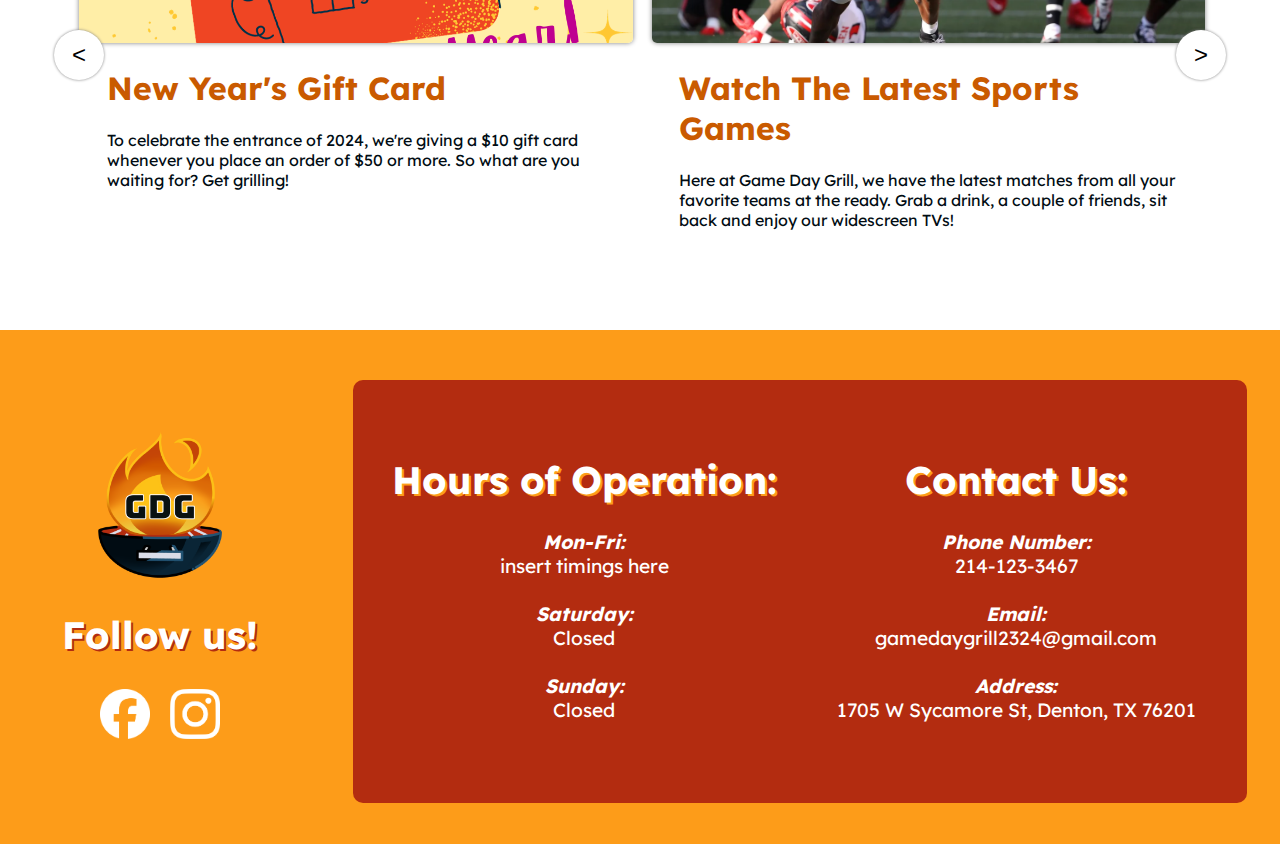
==== commit 100e021a: "what am i doing with my life" ====
--- a/index.html
+++ b/index.html
@@ -5,7 +5,7 @@
         <link rel="icon" type="image/png" href="images/icon.PNG">
 
         <!-- Linking the General CSS Sheet -->
-        <link href="general.css" rel="stylesheet">   <!-- Setting favicon -->
+        <link href="general.css" rel="stylesheet">
 
         <meta charset="utf-8" />
         <meta name="viewport" content="width=device-width" />
@@ -44,11 +44,6 @@
                         font: bold 18px "Lexend", sans-serif;
                         color: white;
                         margin-top: 50px;
-                        transition: all 0.2s ease-out;
-                    }
-                    .homeWrapper a:hover{
-                        background-color: var(--subAccent);
-                        border-color: var(--subAccent);
                     }
 
                 .menuHeader{
@@ -245,7 +240,6 @@
                             color: white;
                         }
                         .eventsWrapper a:hover{
-                            transition: all 0.2s ease-out;
                             cursor: pointer;
                             background-color: var(--subAccent);
                         }
@@ -303,7 +297,7 @@
                         Title: 12oz Rib Eye Steak with Mashed Potatoes and Buttered Broccoli
                         Author: Debbie Tingzon 
                         License: Creative Commons by 2.0-->
-                    <img src="images/steak-with-mashed-potatoes.jpeg" class="slideImg" alt="Image of a rib-eyed steak with mashed potatoes and broccoli">
+                    <img src="images/rib-eye-steak.avif" class="slideImg" alt="Image of a rib-eyed steak with mashed potatoes and broccoli">
                     <div class="slideText">
                         <h1>Grandma's Rib-Eye Steak</h1>
                         <p>A sliced steak with asparagus, so delicious even your grandma would approve! </p>
@@ -368,7 +362,7 @@
                 </div>
                 <div class="slideItem" draggable="false">
                     <p>Still interested?</p>
-                    <a class="pageLink"href="events.html"tabindex="0">Learn More</a>
+                    <a href="#events"tabindex="0">Learn More</a>
                 </div>
             </div>
             <button class="arrowSlider" id="right">&gt;</button>
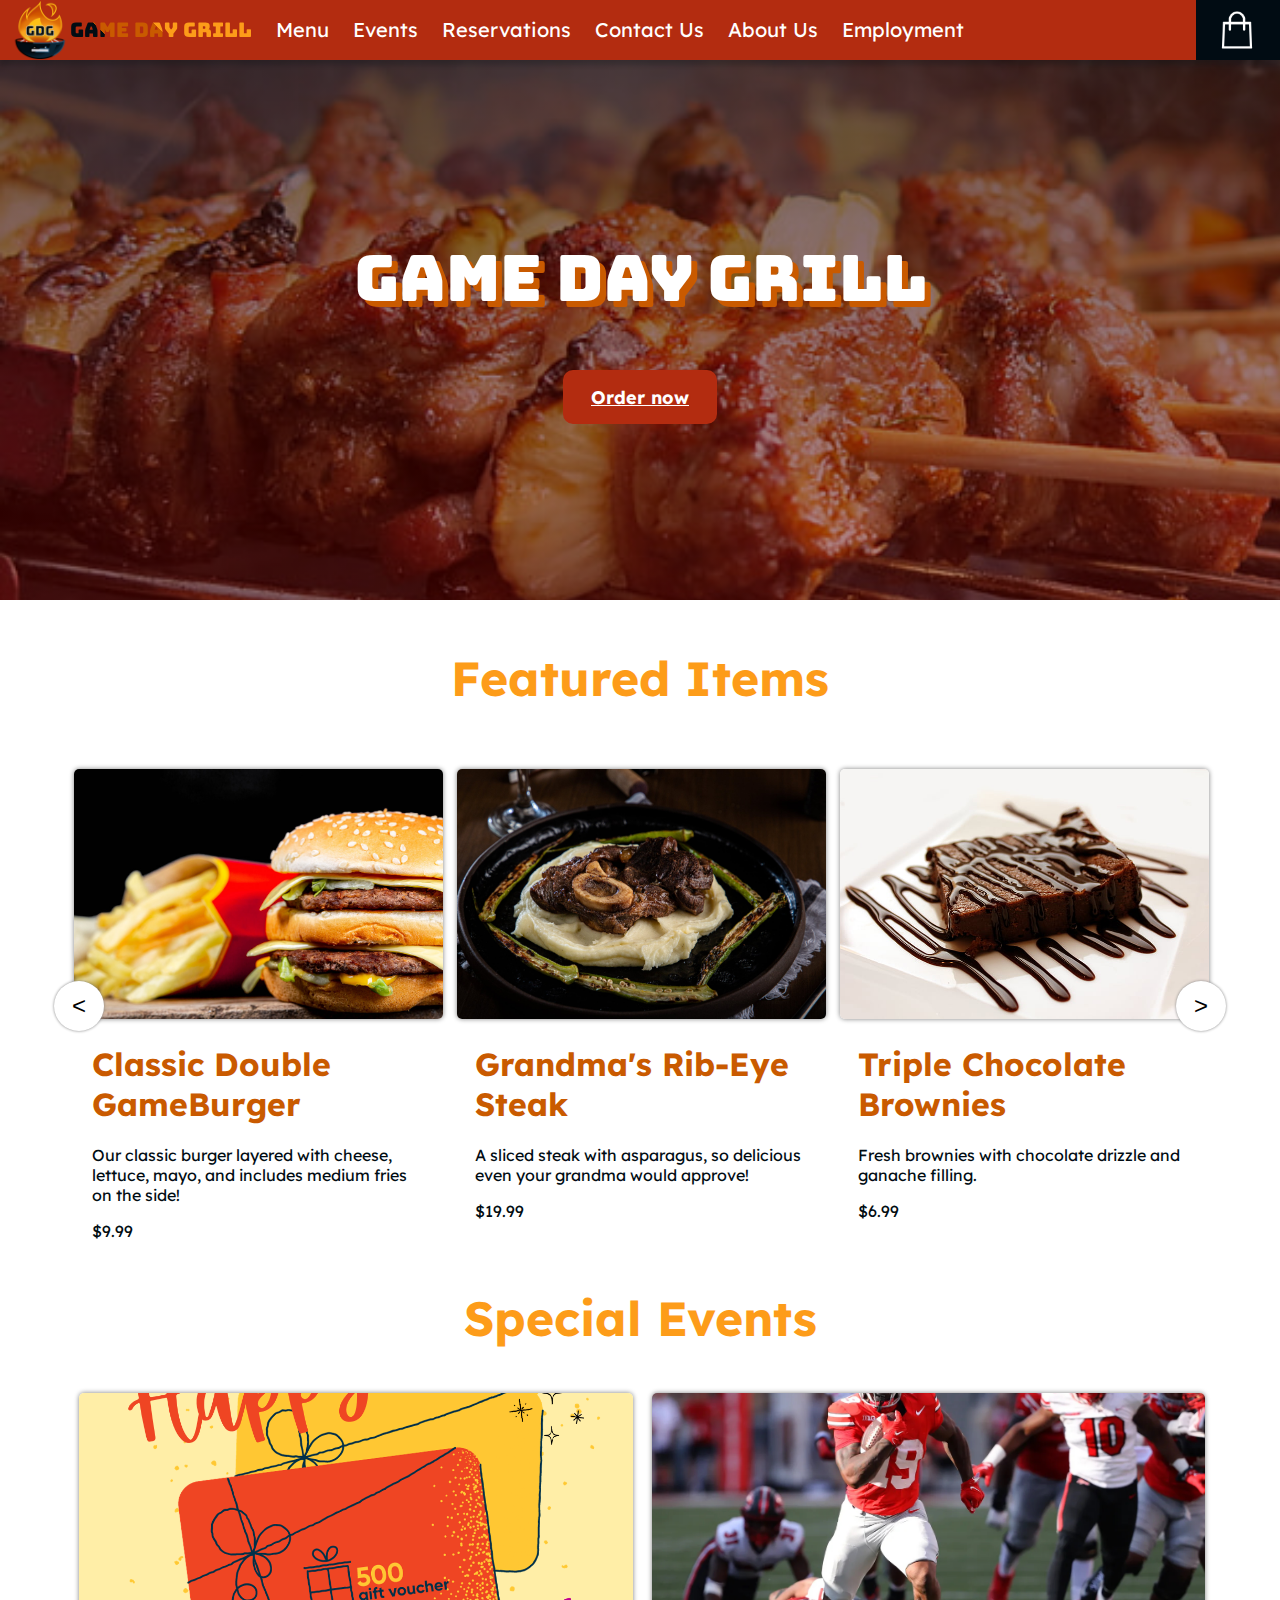
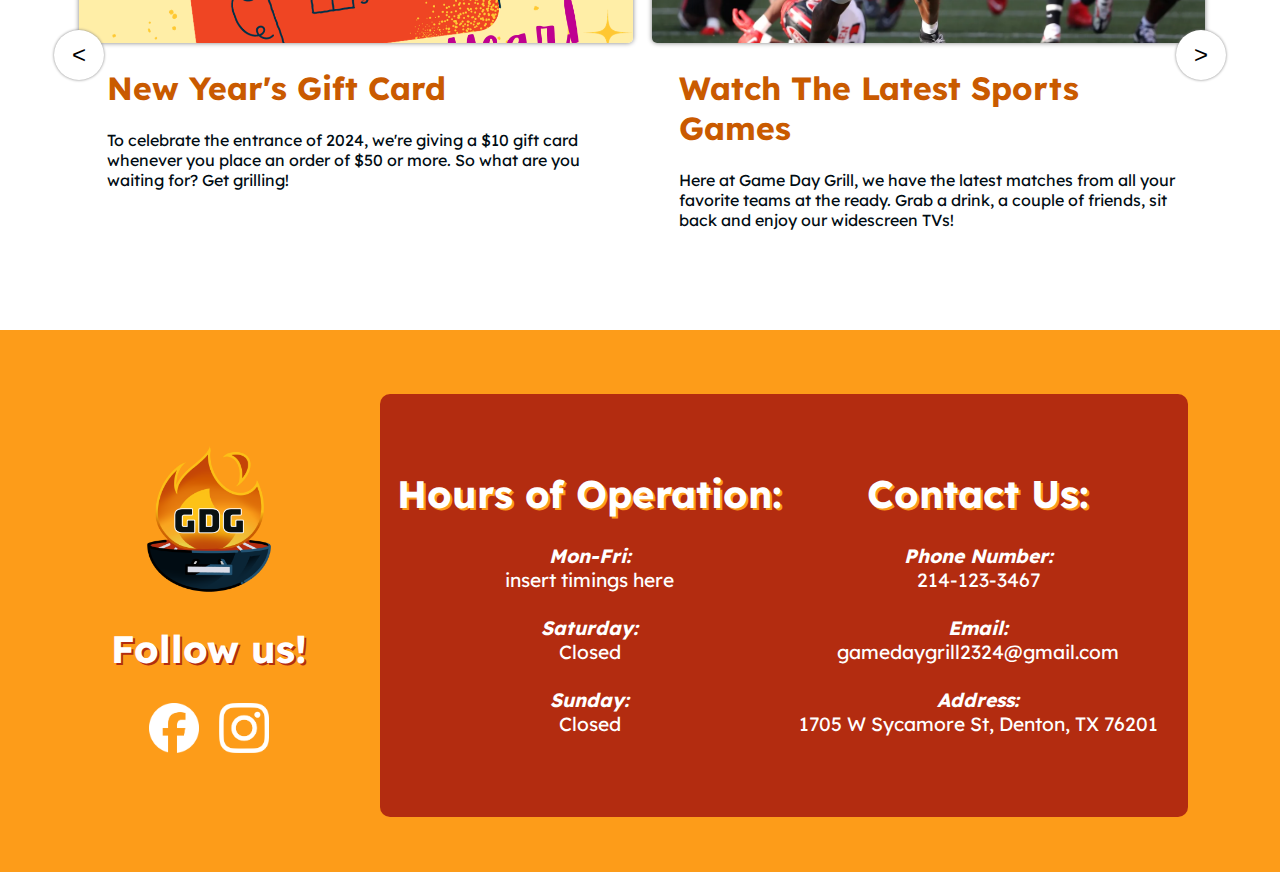
==== commit dabe7357: "menu" ====
--- a/index.html
+++ b/index.html
@@ -5,7 +5,7 @@
         <link rel="icon" type="image/png" href="images/icon.PNG">
 
         <!-- Linking the General CSS Sheet -->
-        <link href="general.css" rel="stylesheet">
+        <link href="general.css" rel="stylesheet">   <!-- Setting favicon -->
 
         <meta charset="utf-8" />
         <meta name="viewport" content="width=device-width" />
@@ -44,6 +44,11 @@
                         font: bold 18px "Lexend", sans-serif;
                         color: white;
                         margin-top: 50px;
+                        transition: all 0.2s ease-out;
+                    }
+                    .homeWrapper a:hover{
+                        background-color: var(--subAccent);
+                        border-color: var(--subAccent);
                     }
 
                 .menuHeader{
@@ -240,6 +245,7 @@
                             color: white;
                         }
                         .eventsWrapper a:hover{
+                            transition: all 0.2s ease-out;
                             cursor: pointer;
                             background-color: var(--subAccent);
                         }
@@ -297,7 +303,7 @@
                         Title: 12oz Rib Eye Steak with Mashed Potatoes and Buttered Broccoli
                         Author: Debbie Tingzon 
                         License: Creative Commons by 2.0-->
-                    <img src="images/rib-eye-steak.avif" class="slideImg" alt="Image of a rib-eyed steak with mashed potatoes and broccoli">
+                    <img src="images/steak-with-mashed-potatoes.jpeg" class="slideImg" alt="Image of a rib-eyed steak with mashed potatoes and broccoli">
                     <div class="slideText">
                         <h1>Grandma's Rib-Eye Steak</h1>
                         <p>A sliced steak with asparagus, so delicious even your grandma would approve! </p>
@@ -362,7 +368,7 @@
                 </div>
                 <div class="slideItem" draggable="false">
                     <p>Still interested?</p>
-                    <a href="#events"tabindex="0">Learn More</a>
+                    <a class="pageLink"href="events.html"tabindex="0">Learn More</a>
                 </div>
             </div>
             <button class="arrowSlider" id="right">&gt;</button>
--- a/general.css
+++ b/general.css
@@ -148,7 +148,7 @@
     background-color: var(--subBg);
     text-align: center;
     color: white;
-    padding: 50px 0px;
+    padding: 5%;
     font-size: 1.2rem;
 }
     footer img{
@@ -156,6 +156,8 @@
         margin: auto;
     }
     footer h1{
+        color: white; 
+        /* ^^ need to write this line of code again because of the about-us.html css */
         text-shadow: 2px 2px 0px var(--subBg);
     }
     footer section{
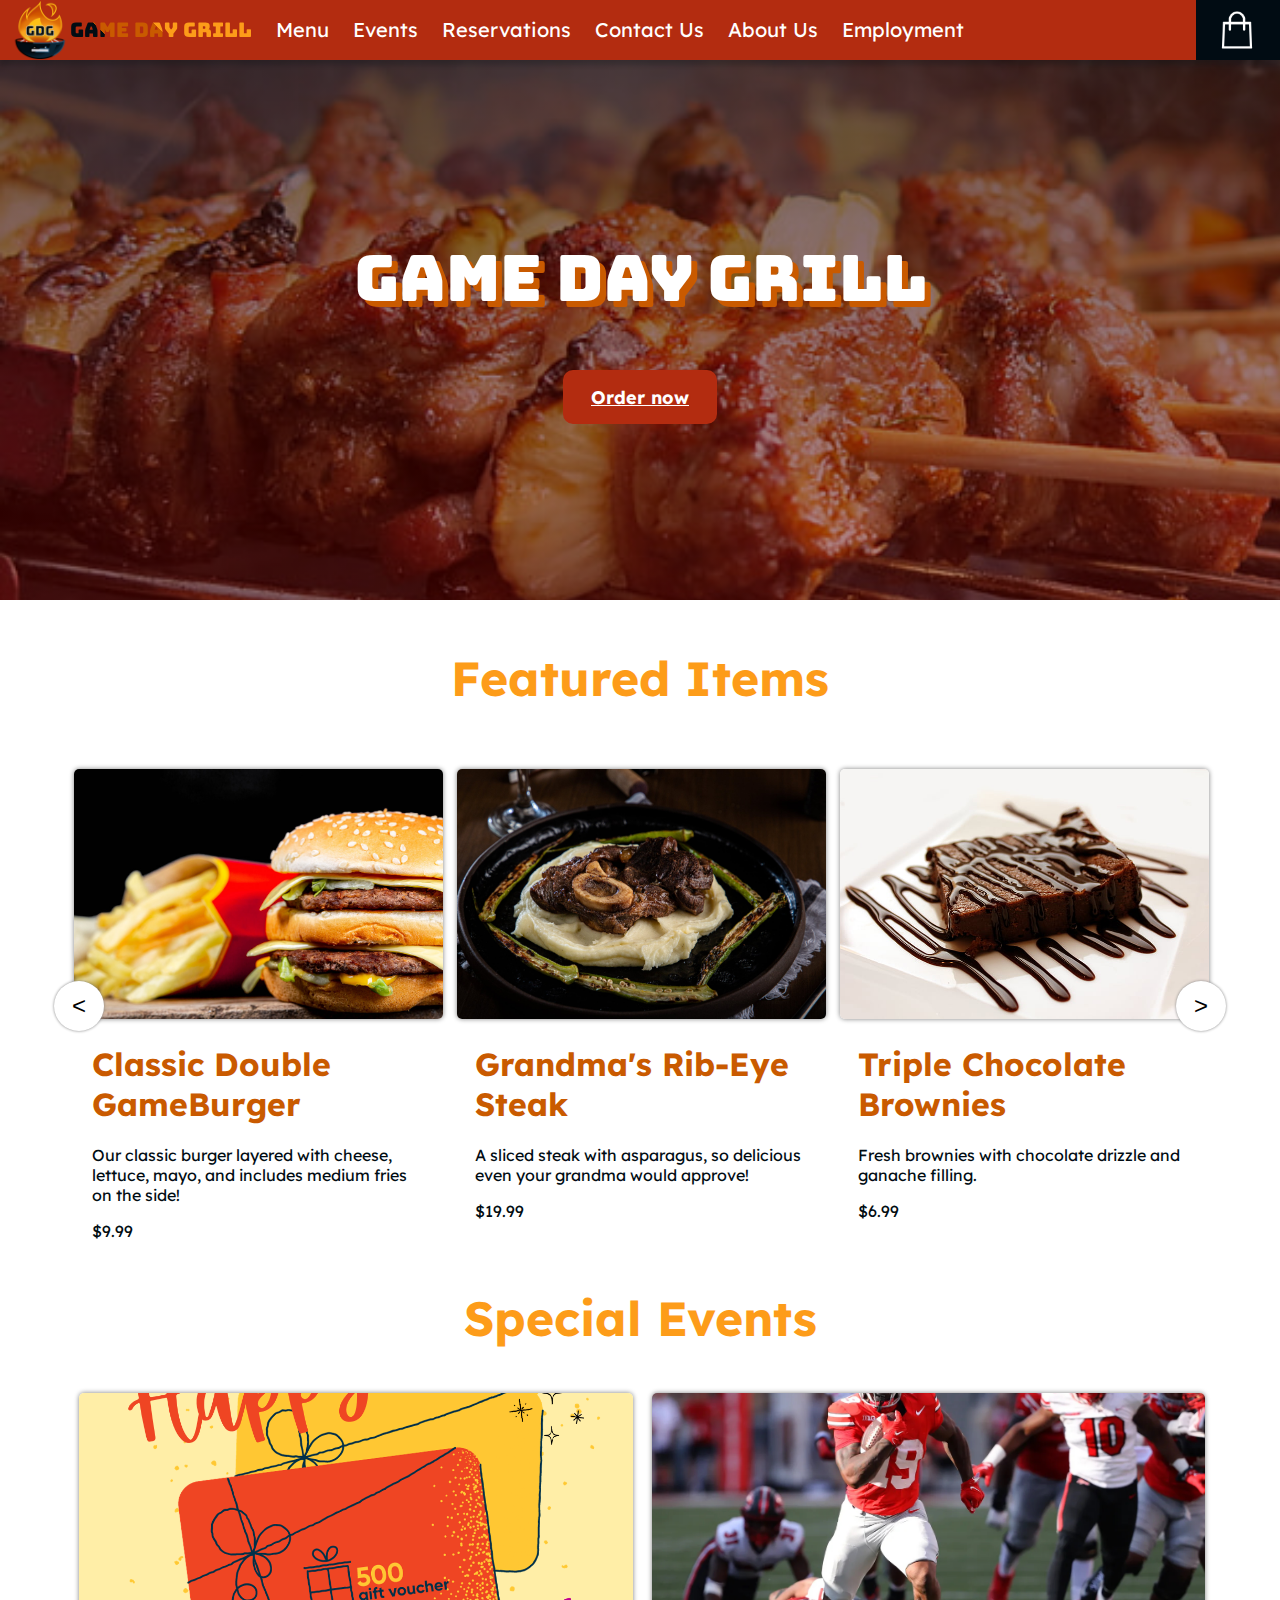
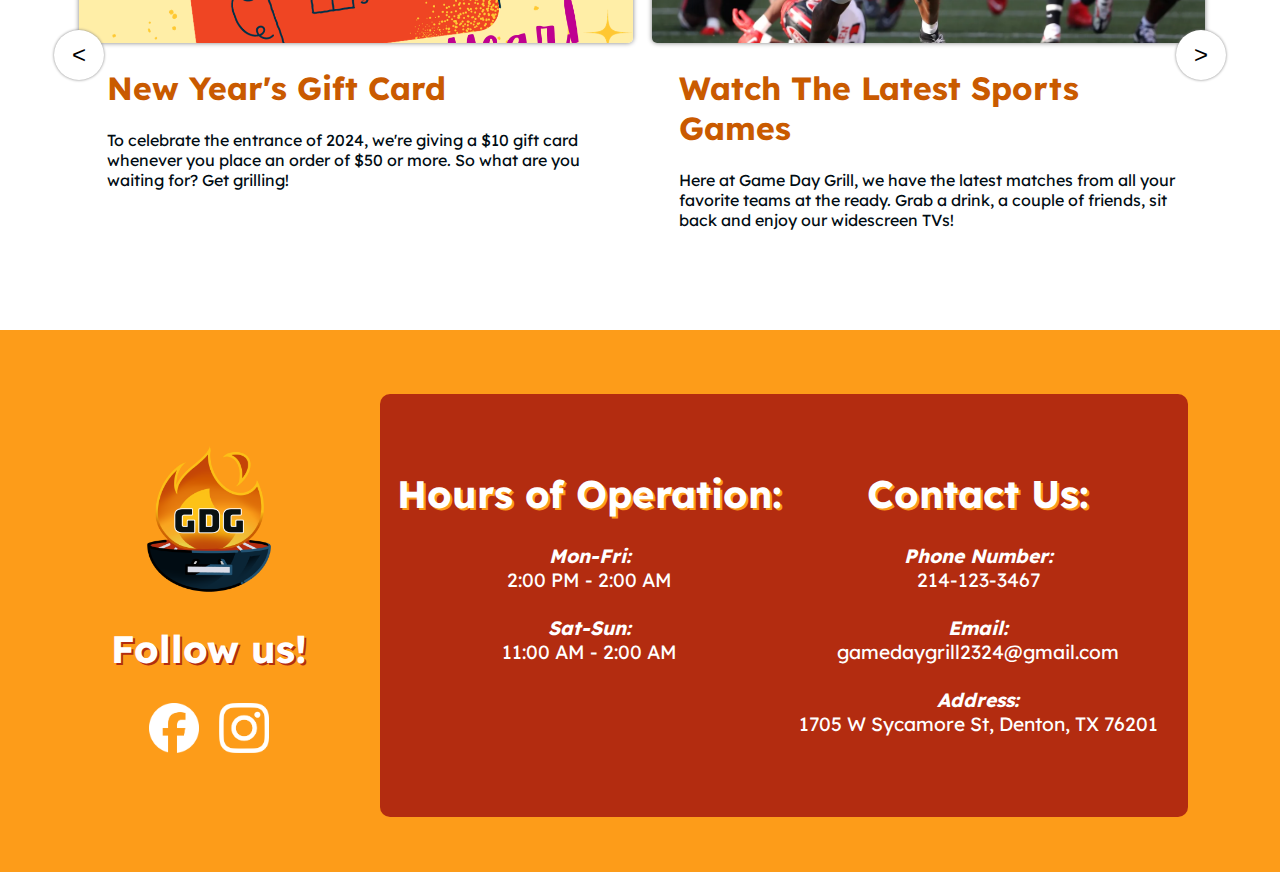
==== commit ab03af26: "Merged with bottom-bar and integrated changes" ====
--- a/index.html
+++ b/index.html
@@ -389,11 +389,9 @@
                     <h1>Hours of Operation:</h1>
                     <ul>
                         <strong><i>Mon-Fri:</i></strong>
-                        <br>insert timings here<br><br>
-                        <strong><i>Saturday:</i></strong>
-                        <br>Closed<br><br>
-                        <strong><i>Sunday:</i></strong>
-                        <br>Closed<br>
+                        <br>2:00 PM - 2:00 AM<br><br>
+                        <strong><i>Sat-Sun:</i></strong>
+                        <br>11:00 AM - 2:00 AM<br><br>
                     </ul>
                 </div>
                 <div class="Contact">
